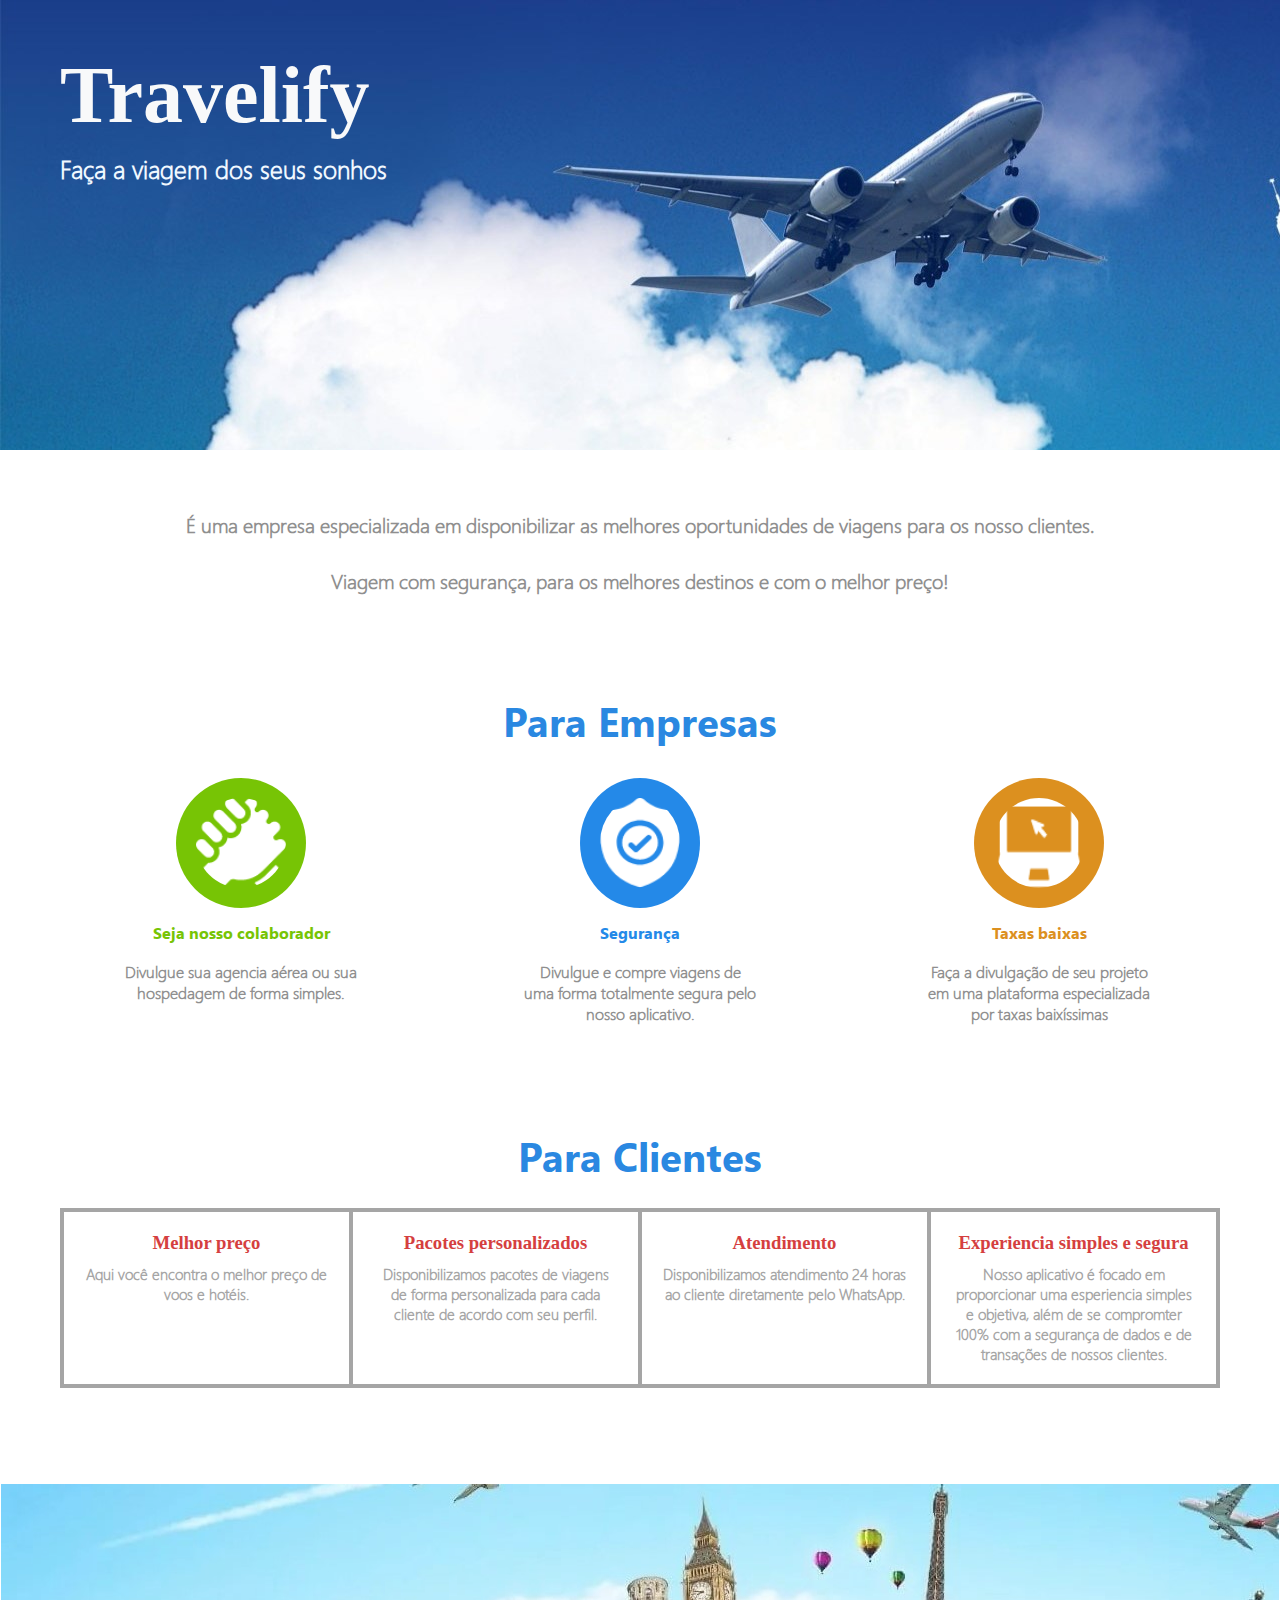
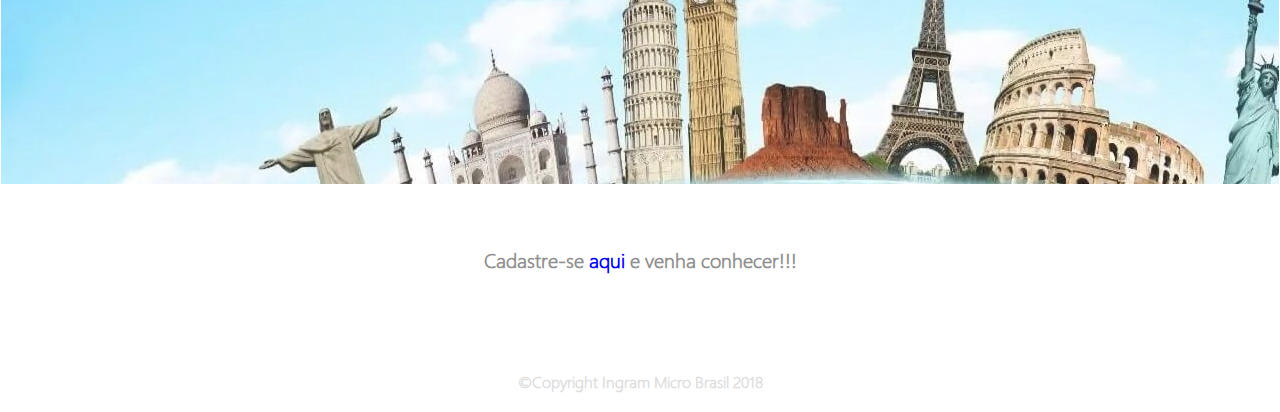
==== index.html @ bc2da9fc "page" ====
<!DOCTYPE html>
<html lang="en">
<head>
    <title>Página divulgação</title>
    <meta charset="UTF-8">
    <meta http-equiv="X-UA-Compatible" content="IE=edge">
    <meta name="viewport" content="width=device-width, initial-scale=1.0">
    <link rel="stylesheet" href="style.css">
</head>
<body>

    <header class="header">
        <h1><b>Travelify<b></h1>
        <h2>Faça a viagem dos seus sonhos</h2>
    </header>

    <main class="main">
        <p class="main-p1"> É uma empresa especializada em disponibilizar as melhores oportunidades de viagens para os nosso clientes.<br><br>
            Viagem com segurança, para os melhores destinos e com o melhor preço!
        </p>



        <!--SECTION 2-->
        <section class="section-02">
            <h2>Para Empresas</h2>
            <div class="sec-02-div1">
                <img class="sec-02-div3-img1" src="IMAGENS/support (1).png">
                <h3 class="sec-02-div3-h1"><b>Seja nosso colaborador</b></h3><br>
                <p>Divulgue sua agencia aérea ou sua hospedagem de forma simples.</p>


            </div>

            <div class="sec-02-div2">
                <img class="sec-02-div3-img2" src="IMAGENS/shield.png">
                <h3 class="sec-02-div3-h2"><b>Segurança</b></h3><br>
                <p>Divulgue e compre viagens de uma forma totalmente segura pelo nosso aplicativo.</p>


            </div>
            <div class="sec-02-div3">
                <img  class="sec-02-div3-img3" src="IMAGENS/notebook-and-mouse-cursor.png">
                <h3 class="sec-02-div3-h3"><b>Taxas baixas</b></h3><br>
                <p>Faça a divulgação de seu projeto em uma plataforma especializada por taxas baixíssimas</p>



            </div>
        </section>

        <!--SECTION 3-->
        <section class="section-03">
            <h2>Para Clientes</h2>
            <div class="sec-03-divs">
                <div>
                    <h3>Melhor preço</h3>
                    <p>Aqui você encontra o melhor preço de voos e hotéis. <br><br><br><br></p>               
                </div>
                <div>
                    <h3>Pacotes personalizados</h3>
                    <p>Disponibilizamos pacotes de viagens de forma personalizada para cada cliente de acordo com seu perfil.<br><br><br></p>               
                </div>
                <div>
                    <h3>Atendimento</h3>
                    <p>Disponibilizamos atendimento 24 horas ao cliente diretamente pelo WhatsApp.<br><br><br><br></p>               
                </div>
                <div>
                    <h3>Experiencia simples e segura</h3>
                    <p>Nosso aplicativo é focado em proporcionar uma esperiencia simples e objetiva, além de se compromter 100% com a segurança de dados e de transações de nossos clientes.</p>               
                </div>
            </div>
        </section>

        <!--DIV COM IMAGEM-->
        <div class="div-img-txt">
            <p> </p>
        </div>

        <p class="main-p2"> Cadastre-se <a href="index.html "> aqui</a> e venha conhecer!!! </p>

    </main>

    <footer>        
        <br>
        <p>©Copyright Ingram Micro Brasil 2018</p>
    </footer>
    
</body>
</html>
---- style.css ----
@font-face{
    font-family: 'segoueui'; /*ui*/
    src: url(fonts/segoeui/segoeui.ttf);
}

@font-face{
    font-family: 'segoueuib';
    src: url(fonts/segoeui/segoeuib.ttf); /*negrito*/
}

@font-face{
    font-family: 'segoueuil';
    src: url(fonts/segoeui/segoeuil.ttf); /*light*/
}

*{
    margin: 0px;
    padding: 0px;
    text-decoration: none;
}

p{
    font-family: 'segoueuil';
}

/*------------------------------------------ NAV ---------------------------------------------------------------------------*/
nav{
    padding: 10px;
    background-color: rgb(249, 249, 249);
    margin: auto; 
    display: block;
    font-family: segoueuil;
}

.nav-logo{
    display: inline-block;
    padding: 10px;
    margin-left:60px;
    
}

.nav-ul{
    margin-right: 60px;
    margin-top: 15px;
    display: inline-block;
    float: right;
}

.nav-ul a{
    color: aliceblue;
    text-decoration: none;
    
}
.nav-ul li{
    display:inline-block;
    padding: 10px;
    margin-left: 50px;
    
}

.nav-li4{
    background-color: rgb(0, 0, 99);
}



/*---------------------------------------------------CABEÇALHO-------------------------------------------------------------------*/

.header{
    background-image: url(IMAGENS/finalImage.jpg);
    height: 450px;
    display: block;    
}

.header h1{
    margin-left:60px; 
    padding-top: 50px;
    font-size: 80px;
    color: rgb(248, 249, 250);
    font-family: 'segoueuilb';
}

.header h2{
    margin-left: 60px;
    font-size: 25px;
    color: aliceblue;
    padding-top: 10px;
    font-family: 'segoueuil';
}

.header a{
    display: inline-block;
    padding: 10px;
    background-color: rgb(42, 136, 225);
    text-decoration: none;
    color:white ;
    margin-left: 60px;
    margin-top: 8%;
    font-size: 35px;
    font-family: 'segoueui';
    
}

.header img{
    display: inline-block;
    margin-left: 80%;
    margin-top: 2%;
}



/*box*/

.box-01{
    width: 33%;
    
}

.main{
    text-align: center;
}

/*----------------------------------------------- primeiro paragrafo -------------------------------------------------- */
.main-p1{
    margin: 60px;
    color: rgb(143, 143, 143);
    font-size: 20px;
    margin-top: 60px;
}

/*------------------------------------------------- SECTION 01 ----------------------------------------------*/

/*titulo*/
.section-01 h2{
    margin-top: 100px;
    font-size: 40px;
    color: rgb(42, 136, 225);
    font-family: 'segoueuib';
}
/*paragrafo 1*/
.sec-01-p1{
    margin-top: 50px;
    color: rgb(143, 143, 143);
    margin-bottom: 20px;
    font-family: 'segoueuil';

}

/* DIVS */
.section-01 div{
    display: inline-block;
    width: 42%;
    background-color: rgb(107, 107, 173);
    margin-right: 25px;
    margin-left: 25px;
    margin-bottom: 20px;
    padding: 5px;
   
}
.section-01 img{
    float: left;
    padding: 20px;
}
.section-01 div h3{
    float: left;
    font-family: 'segoueuib';
    color: white;

    
}
.section-01 div p{
    display: inline;
    font-family: 'segoueuil';
    color: white;
    float:auto;
  

}


/*cor das div*/
#sec-01-box01{
    background-color:rgb(56, 56, 250);
}
#sec-01-box02{
    background-color:rgb(47, 29, 131);
  
}
#sec-01-box03{
    background-color:rgb(0, 97, 40);
 
}
#sec-01-box04{
    background-color:rgb(253, 60, 38);
 
}
#sec-01-box05{
    background-color:rgb(111, 8, 106);
}
#sec-01-box06{
    background-color:rgb(52, 167, 220);
}
#sec-01-box07{
    background-color:rgb(28, 31, 182);
}
#sec-01-box08{
    background-color:rgb(78, 67, 226);
}
#sec-01-box09{
    background-color:rgb(49, 131, 186);
}
#sec-01-box10{
    background-color:rgb(71, 11, 155);
}

/*---------------------------------------------------------- SECTION 2 ----------------------------------------------*/
.section-02{
    margin:60px;
}
.section-02 h2{
    margin-top: 100px;
    font-size: 40px;
    color: rgb(42, 136, 225);
    margin-bottom: 25px;
    font-family: 'segoueuib';
}

/*texto paragrafol*/
.section-02 p{
    font-size: 16px;
    color: rgb(143, 143, 143);
    font-family: 'segoueuil';
 }

/*divs*/
.section-02 div{
    display: inline-block;
    width: 20%;
    padding: 5px;
}
.sec-02-div1{
    margin-left: 60px;
    float: left;
}

.sec-02-div2{
    float: center;
}

.sec-02-div3{
    margin-right: 60px;
    float: right;
}

/*titulo das divs*/
.section-02 h3{
    margin-top: 10px;
    font-size: 16px;
    font-family: 'segoueuib';
    
}
.sec-02-div3-h1{
    color:  rgb(119, 196, 5);
    font-family: 'segoueuib';
}
.sec-02-div3-h2{
    color:  rgb(36, 137, 232);
    font-family: 'segoueuib';
}
.sec-02-div3-h3{
    color:  rgb(220, 144, 31);
    font-family: 'segoueuib';
}

/*botões*/
.section-02 a{
    margin-top: 25px;
    display: inline-block;
    padding: 5px 10px 5px 10px;
}
.sec-02-div3-a1{
    border: 2px solid rgb(119, 196, 5);
    color:  rgb(119, 196, 5);
}
.sec-02-div3-a2{
    border: 2px solid rgb(36, 137, 232);
    color:  rgb(36, 137, 232);
}
.sec-02-div3-a3{
    border: 2px solid rgb(220, 144, 31);;
    color:   rgb(220, 144, 31);
}

/* imagens*/
.section-02 img{
    padding: 20px;
}
.sec-02-div3-img1{
    background-color: rgb(119, 196, 5);
    width: 90px;
    height: 90px;
    border-radius: 100%;
}
.sec-02-div3-img2{
    background-color: rgb(36, 137, 232);
    width: 80px;
    height: 90px;
    border-radius: 100%;
}
.sec-02-div3-img3{
    background-color: rgb(220, 144, 31);
    width: 90px;
    height: 90px;
    border-radius: 100%;
    text-align: center;
}


/*--------------------------------------------------SECTION 3------------------------------------------------------------------*/

.section-03{
    margin: 60px;
}

.section-03 h2{
    margin-top: 100px;
    font-size: 40px;
    color: rgb(42, 136, 225);
    margin-bottom: 25px;
    font-family: 'segoueuib';
}

/*divs*/
.sec-03-divs div{
    border: 3px solid rgb(165, 165, 165);
    display: inline-block;
    width: 25%;
    height: 20%;
    color: rgb(165, 165, 165);
    padding: 20px;
}
.section-03 div{
    border: 2px solid rgb(165, 165, 165);
    float: left;
    box-sizing: border-box;
}

/*titulo das divs*/
.section-03 h3{
    color: rgb(213, 63, 63);
    
}

/*paragrafo divs*/
.section-03 p{
    margin-top: 10px;
    font-size: 15px;
    font-family: 'segoueuil';
}


/*------------------------------------------------------- div com imagem-----------------------------------------------*/ 

.div-img-txt{
    margin-top: 300px;
    display: block;
    background-image: url(IMAGENS/Viagem123.jpeg);
    height: 300px;
    border: 1px solid white;
    opacity: 0.9;
}

.div-img-txt p{
    font-family: 'segoueuil';
    font-size: 20px;
    color: rgb(12, 6, 6);
    text-align: center;
    margin-top:130px;
    margin: 60px;
    margin-top: 130px;
}


/*--------------------------------------------------------FORMULARIO--------------------------------------------*/
.main-p2{
    margin-top: 50px;
    font-size: 20px;
    color: rgb(143, 143, 143);
    margin-bottom: 60px;
    margin: 60px;
}

.form-cadastro h2{
    padding: 15px;
}
.form-cadastro{
   font-size: 12px;
    margin: auto;
    width: 500px;
    height: auto;
    background-color: rgb(230, 230, 230);
    color: rgb(163, 162, 162);
}

.form-cadastro input {
   background-color: rgb(248, 253, 255);
   width: 85%;
   height: 40px;
   margin-bottom: 30px;
   border-style: none;
   text-indent: 10px;
   
}

.form-cadastro label{
    margin-top: 40px;
    text-align: left;
    
}

.form-cadastro button{
    background-color: rgb(84, 141, 248);
    color: white;
    font-size: 20px;
    width: 85%;
    height: 40px;
    margin-bottom: 30px;
    border-style: none;
    text-indent: 10px;
    }


/*----------------------------------------------------------------FOOTER-------------------------------------------------*/

footer img{
    display: inline-block;
    margin-left: 45%;
    margin-top: 60px;

}

footer p{
    margin: 20px;
    text-align: center;
    color: rgb(221, 221, 221);
}
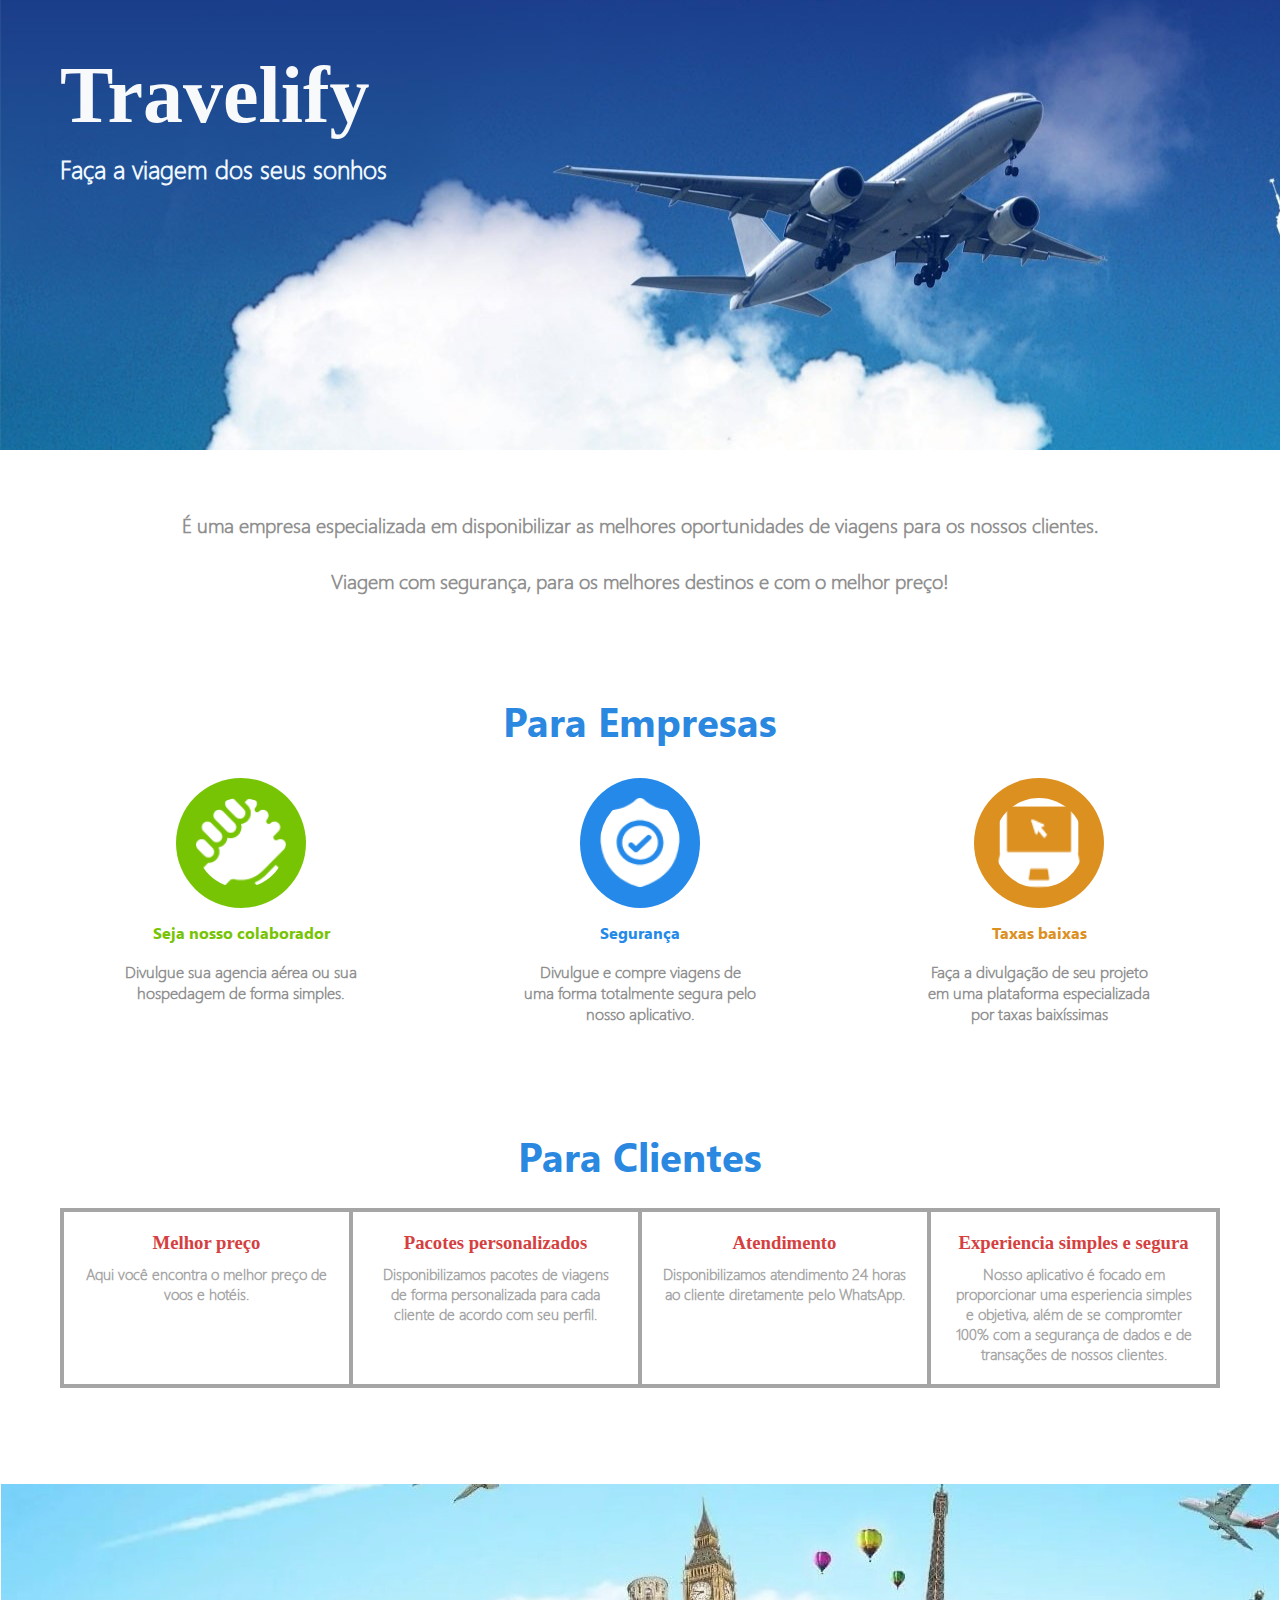
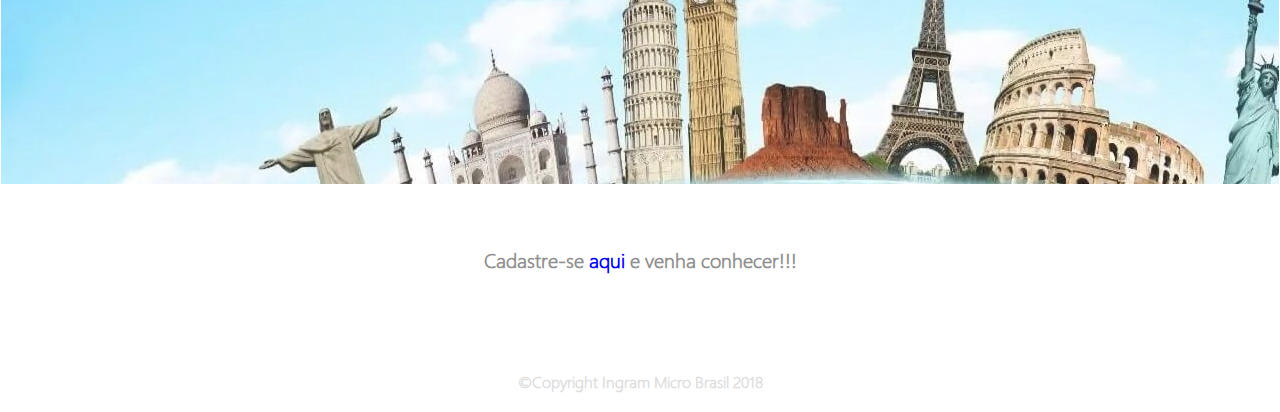
==== commit f46e7270: "Update index.html" ====
--- a/index.html
+++ b/index.html
@@ -15,7 +15,7 @@
     </header>
 
     <main class="main">
-        <p class="main-p1"> É uma empresa especializada em disponibilizar as melhores oportunidades de viagens para os nosso clientes.<br><br>
+        <p class="main-p1"> É uma empresa especializada em disponibilizar as melhores oportunidades de viagens para os nossos clientes.<br><br>
             Viagem com segurança, para os melhores destinos e com o melhor preço!
         </p>
 
@@ -87,4 +87,4 @@
     </footer>
     
 </body>
-</html>+</html>
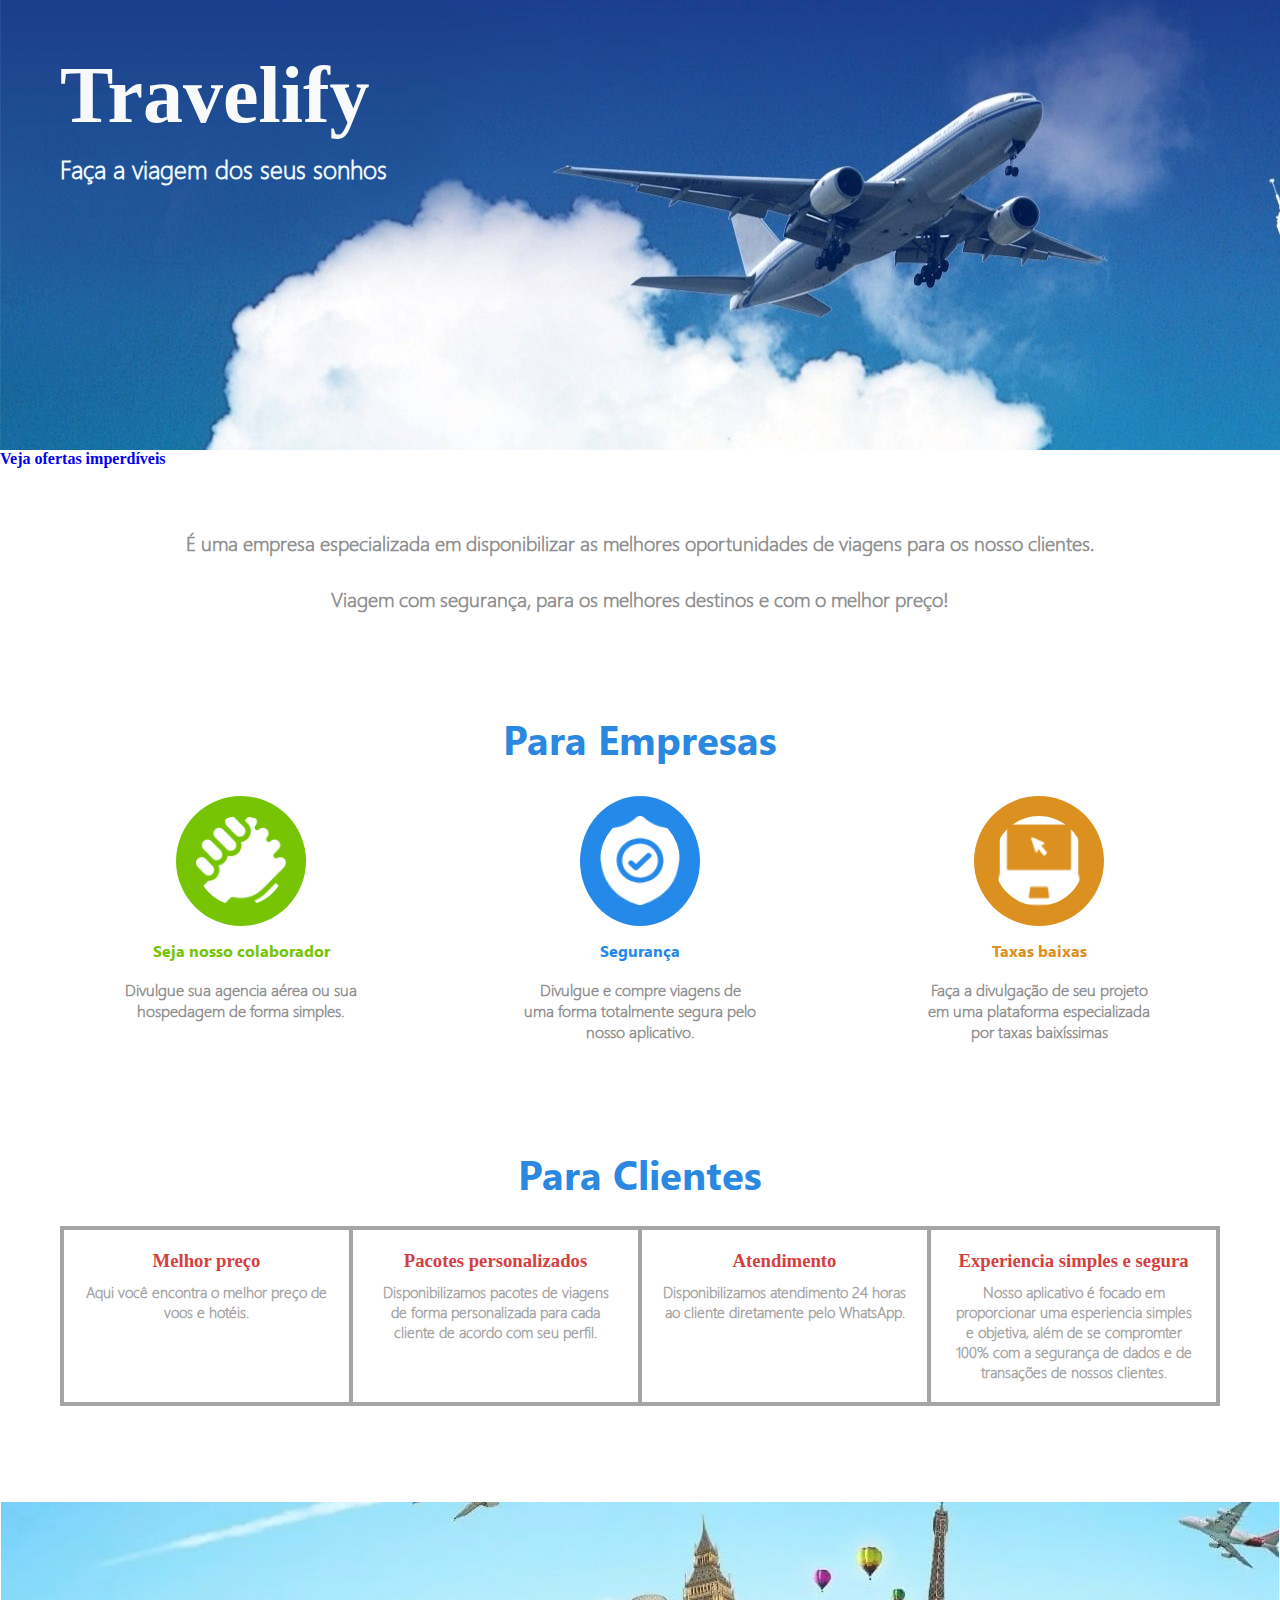
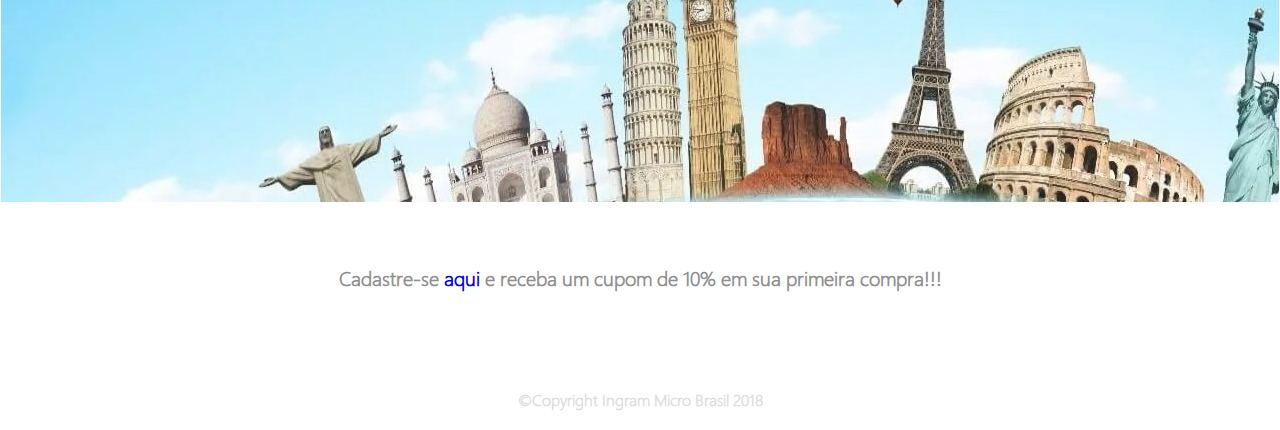
==== commit 87df51c2: "landing page" ====
--- a/index.html
+++ b/index.html
@@ -13,9 +13,11 @@
         <h1><b>Travelify<b></h1>
         <h2>Faça a viagem dos seus sonhos</h2>
     </header>
+    <a href="landingPage.html">Veja ofertas imperdíveis</a>
+
 
     <main class="main">
-        <p class="main-p1"> É uma empresa especializada em disponibilizar as melhores oportunidades de viagens para os nossos clientes.<br><br>
+        <p class="main-p1"> É uma empresa especializada em disponibilizar as melhores oportunidades de viagens para os nosso clientes.<br><br>
             Viagem com segurança, para os melhores destinos e com o melhor preço!
         </p>
 
@@ -77,7 +79,7 @@
             <p> </p>
         </div>
 
-        <p class="main-p2"> Cadastre-se <a href="index.html "> aqui</a> e venha conhecer!!! </p>
+        <p class="main-p2"> Cadastre-se <a href="index.html "> aqui</a> e receba um cupom de 10% em sua primeira compra!!! </p>
 
     </main>
 
@@ -87,4 +89,4 @@
     </footer>
     
 </body>
-</html>
+</html>--- a/style.css
+++ b/style.css
@@ -443,4 +443,5 @@
     margin: 20px;
     text-align: center;
     color: rgb(221, 221, 221);
-}+}
+    
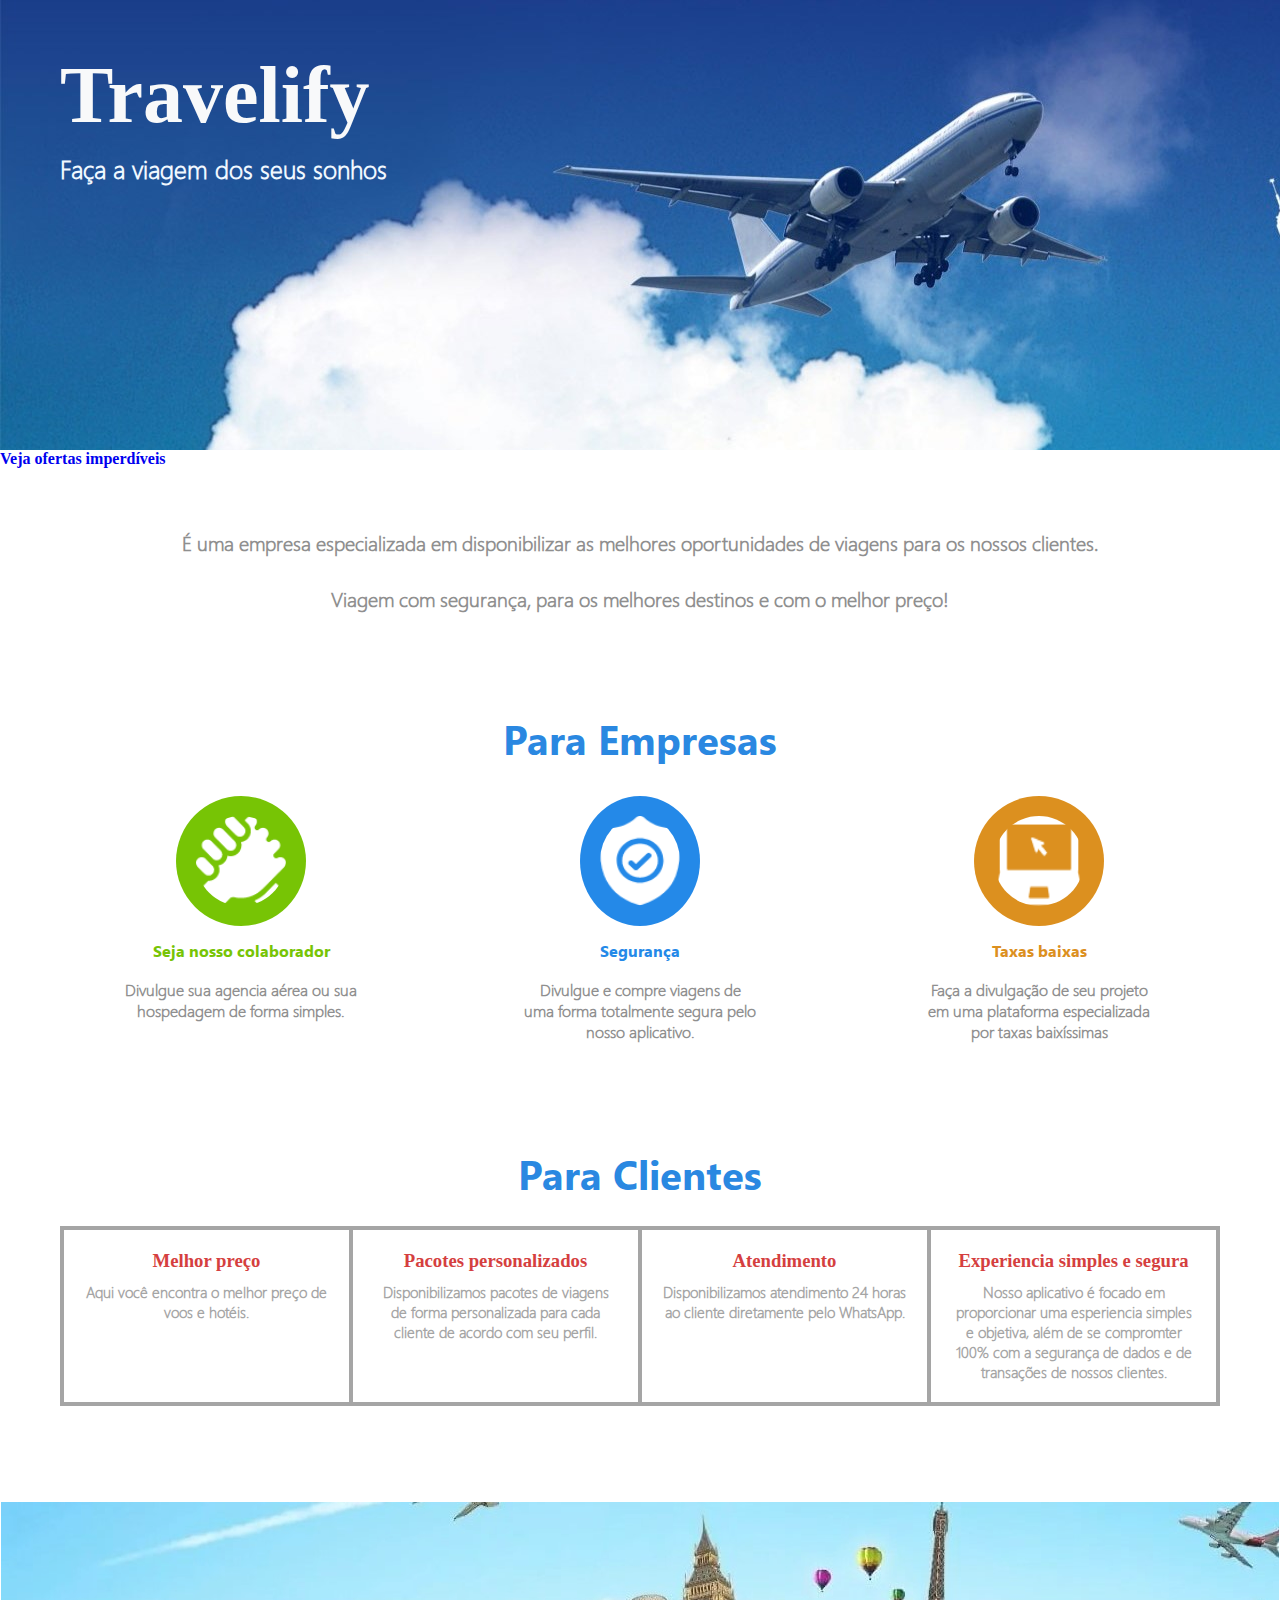
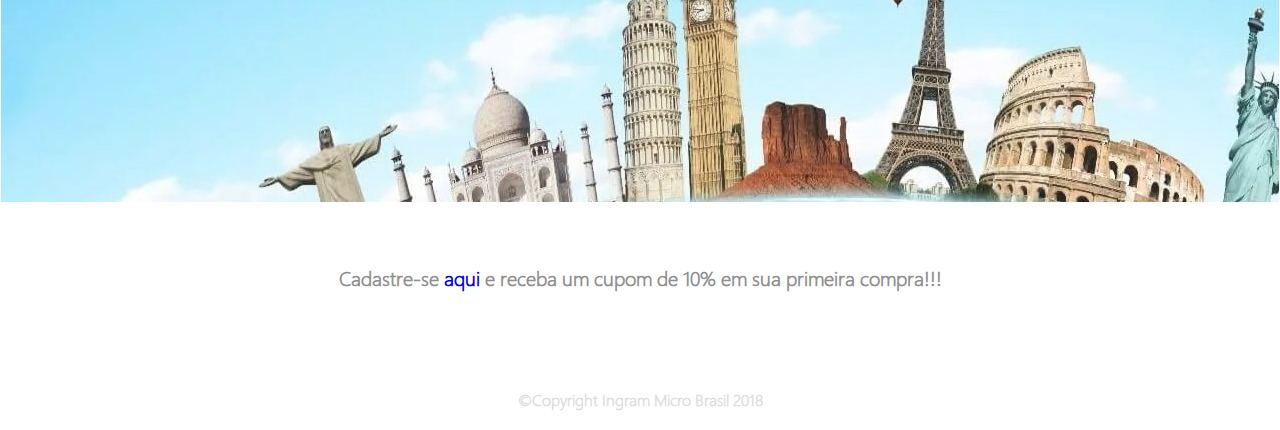
==== commit 205a9d5c: "Merge branch 'main' of https://github.com/Juliavlt/TravelifyPage" ====
--- a/index.html
+++ b/index.html
@@ -17,7 +17,7 @@
 
 
     <main class="main">
-        <p class="main-p1"> É uma empresa especializada em disponibilizar as melhores oportunidades de viagens para os nosso clientes.<br><br>
+        <p class="main-p1"> É uma empresa especializada em disponibilizar as melhores oportunidades de viagens para os nossos clientes.<br><br>
             Viagem com segurança, para os melhores destinos e com o melhor preço!
         </p>
 
@@ -89,4 +89,4 @@
     </footer>
     
 </body>
-</html>+</html>
